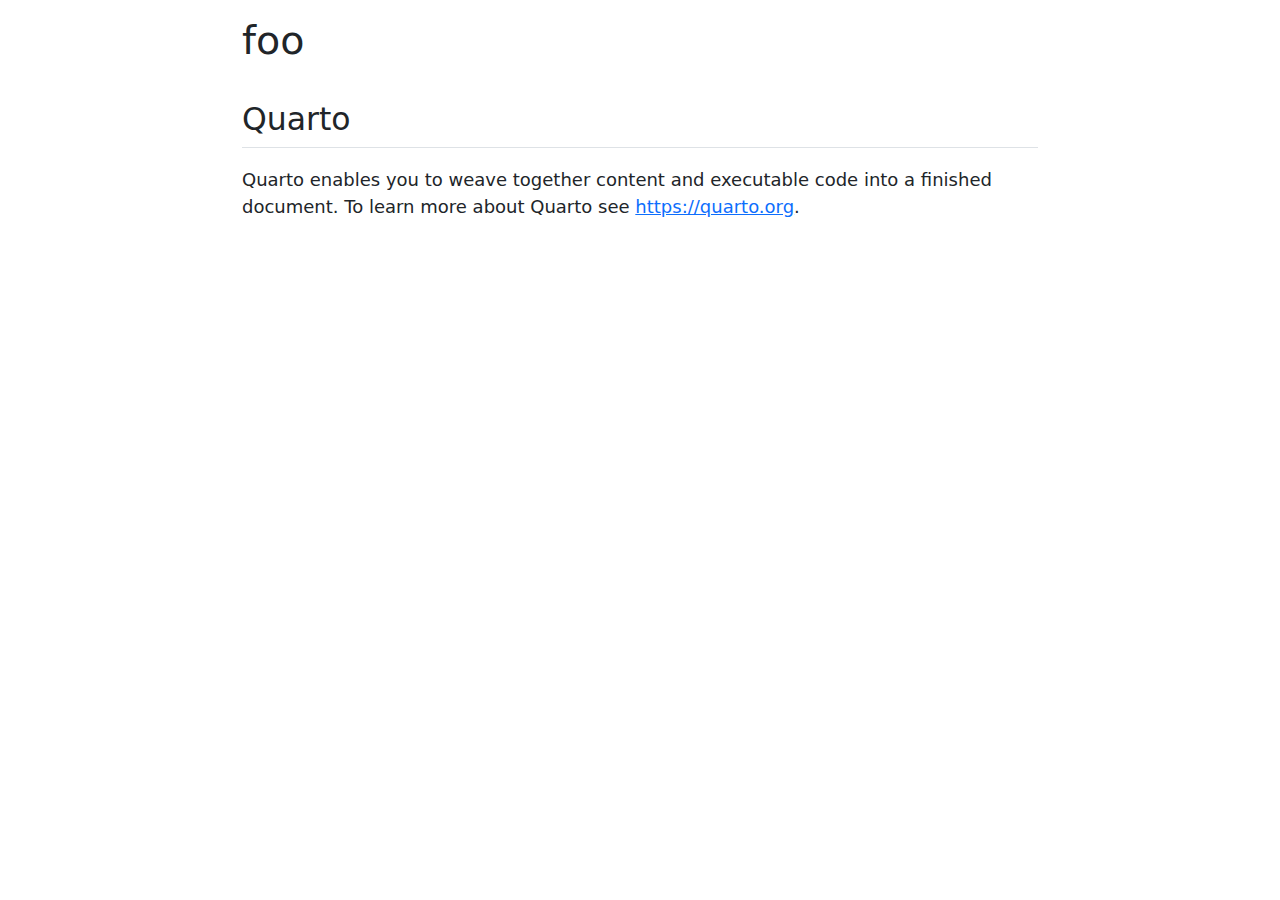
==== index.html @ ec4880fc "Built site for gh-pages" ====
<!DOCTYPE html>
<html xmlns="http://www.w3.org/1999/xhtml" lang="en" xml:lang="en"><head>

<meta charset="utf-8">
<meta name="generator" content="quarto-99.9.9">

<meta name="viewport" content="width=device-width, initial-scale=1.0, user-scalable=yes">


<title>foo</title>
<style>
code{white-space: pre-wrap;}
span.smallcaps{font-variant: small-caps;}
div.columns{display: flex; gap: min(4vw, 1.5em);}
div.column{flex: auto; overflow-x: auto;}
div.hanging-indent{margin-left: 1.5em; text-indent: -1.5em;}
ul.task-list{list-style: none;}
ul.task-list li input[type="checkbox"] {
  width: 0.8em;
  margin: 0 0.8em 0.2em -1.6em;
  vertical-align: middle;
}
</style>


<script src="foo_files/libs/clipboard/clipboard.min.js"></script>
<script src="foo_files/libs/quarto-html/quarto.js"></script>
<script src="foo_files/libs/quarto-html/popper.min.js"></script>
<script src="foo_files/libs/quarto-html/tippy.umd.min.js"></script>
<script src="foo_files/libs/quarto-html/anchor.min.js"></script>
<link href="foo_files/libs/quarto-html/tippy.css" rel="stylesheet">
<link href="foo_files/libs/quarto-html/quarto-syntax-highlighting.css" rel="stylesheet" id="quarto-text-highlighting-styles">
<script src="foo_files/libs/bootstrap/bootstrap.min.js"></script>
<link href="foo_files/libs/bootstrap/bootstrap-icons.css" rel="stylesheet">
<link href="foo_files/libs/bootstrap/bootstrap.min.css" rel="stylesheet" id="quarto-bootstrap" data-mode="light">


</head>

<body class="fullcontent">

<div id="quarto-content" class="page-columns page-rows-contents page-layout-article">

<main class="content" id="quarto-document-content">

<header id="title-block-header" class="quarto-title-block default">
<div class="quarto-title">
<h1 class="title">foo</h1>
</div>



<div class="quarto-title-meta">

    
  
    
  </div>
  

</header>

<section id="quarto" class="level2">
<h2 class="anchored" data-anchor-id="quarto">Quarto</h2>
<p>Quarto enables you to weave together content and executable code into a finished document. To learn more about Quarto see <a href="https://quarto.org" class="uri">https://quarto.org</a>.</p>
</section>

</main>
<!-- /main column -->
<script id="quarto-html-after-body" type="application/javascript">
window.document.addEventListener("DOMContentLoaded", function (event) {
  const toggleBodyColorMode = (bsSheetEl) => {
    const mode = bsSheetEl.getAttribute("data-mode");
    const bodyEl = window.document.querySelector("body");
    if (mode === "dark") {
      bodyEl.classList.add("quarto-dark");
      bodyEl.classList.remove("quarto-light");
    } else {
      bodyEl.classList.add("quarto-light");
      bodyEl.classList.remove("quarto-dark");
    }
  }
  const toggleBodyColorPrimary = () => {
    const bsSheetEl = window.document.querySelector("link#quarto-bootstrap");
    if (bsSheetEl) {
      toggleBodyColorMode(bsSheetEl);
    }
  }
  toggleBodyColorPrimary();  
  const icon = "";
  const anchorJS = new window.AnchorJS();
  anchorJS.options = {
    placement: 'right',
    icon: icon
  };
  anchorJS.add('.anchored');
  const clipboard = new window.ClipboardJS('.code-copy-button', {
    target: function(trigger) {
      return trigger.previousElementSibling;
    }
  });
  clipboard.on('success', function(e) {
    // button target
    const button = e.trigger;
    // don't keep focus
    button.blur();
    // flash "checked"
    button.classList.add('code-copy-button-checked');
    var currentTitle = button.getAttribute("title");
    button.setAttribute("title", "Copied!");
    let tooltip;
    if (window.bootstrap) {
      button.setAttribute("data-bs-toggle", "tooltip");
      button.setAttribute("data-bs-placement", "left");
      button.setAttribute("data-bs-title", "Copied!");
      tooltip = new bootstrap.Tooltip(button, 
        { trigger: "manual", 
          customClass: "code-copy-button-tooltip",
          offset: [0, -8]});
      tooltip.show();    
    }
    setTimeout(function() {
      if (tooltip) {
        tooltip.hide();
        button.removeAttribute("data-bs-title");
        button.removeAttribute("data-bs-toggle");
        button.removeAttribute("data-bs-placement");
      }
      button.setAttribute("title", currentTitle);
      button.classList.remove('code-copy-button-checked');
    }, 1000);
    // clear code selection
    e.clearSelection();
  });
  function tippyHover(el, contentFn) {
    const config = {
      allowHTML: true,
      content: contentFn,
      maxWidth: 500,
      delay: 100,
      arrow: false,
      appendTo: function(el) {
          return el.parentElement;
      },
      interactive: true,
      interactiveBorder: 10,
      theme: 'quarto',
      placement: 'bottom-start'
    };
    window.tippy(el, config); 
  }
  const noterefs = window.document.querySelectorAll('a[role="doc-noteref"]');
  for (var i=0; i<noterefs.length; i++) {
    const ref = noterefs[i];
    tippyHover(ref, function() {
      // use id or data attribute instead here
      let href = ref.getAttribute('data-footnote-href') || ref.getAttribute('href');
      try { href = new URL(href).hash; } catch {}
      const id = href.replace(/^#\/?/, "");
      const note = window.document.getElementById(id);
      return note.innerHTML;
    });
  }
      let selectedAnnoteEl;
      const selectorForAnnotation = ( cell, annotation) => {
        let cellAttr = 'data-code-cell="' + cell + '"';
        let lineAttr = 'data-code-annotation="' +  annotation + '"';
        const selector = 'span[' + cellAttr + '][' + lineAttr + ']';
        return selector;
      }
      const selectCodeLines = (annoteEl) => {
        const doc = window.document;
        const targetCell = annoteEl.getAttribute("data-target-cell");
        const targetAnnotation = annoteEl.getAttribute("data-target-annotation");
        const annoteSpan = window.document.querySelector(selectorForAnnotation(targetCell, targetAnnotation));
        const lines = annoteSpan.getAttribute("data-code-lines").split(",");
        const lineIds = lines.map((line) => {
          return targetCell + "-" + line;
        })
        let top = null;
        let height = null;
        let parent = null;
        if (lineIds.length > 0) {
            //compute the position of the single el (top and bottom and make a div)
            const el = window.document.getElementById(lineIds[0]);
            top = el.offsetTop;
            height = el.offsetHeight;
            parent = el.parentElement.parentElement;
          if (lineIds.length > 1) {
            const lastEl = window.document.getElementById(lineIds[lineIds.length - 1]);
            const bottom = lastEl.offsetTop + lastEl.offsetHeight;
            height = bottom - top;
          }
          if (top !== null && height !== null && parent !== null) {
            // cook up a div (if necessary) and position it 
            let div = window.document.getElementById("code-annotation-line-highlight");
            if (div === null) {
              div = window.document.createElement("div");
              div.setAttribute("id", "code-annotation-line-highlight");
              div.style.position = 'absolute';
              parent.appendChild(div);
            }
            div.style.top = top - 2 + "px";
            div.style.height = height + 4 + "px";
            let gutterDiv = window.document.getElementById("code-annotation-line-highlight-gutter");
            if (gutterDiv === null) {
              gutterDiv = window.document.createElement("div");
              gutterDiv.setAttribute("id", "code-annotation-line-highlight-gutter");
              gutterDiv.style.position = 'absolute';
              const codeCell = window.document.getElementById(targetCell);
              const gutter = codeCell.querySelector('.code-annotation-gutter');
              gutter.appendChild(gutterDiv);
            }
            gutterDiv.style.top = top - 2 + "px";
            gutterDiv.style.height = height + 4 + "px";
          }
          selectedAnnoteEl = annoteEl;
        }
      };
      const unselectCodeLines = () => {
        const elementsIds = ["code-annotation-line-highlight", "code-annotation-line-highlight-gutter"];
        elementsIds.forEach((elId) => {
          const div = window.document.getElementById(elId);
          if (div) {
            div.remove();
          }
        });
        selectedAnnoteEl = undefined;
      };
      // Attach click handler to the DT
      const annoteDls = window.document.querySelectorAll('dt[data-target-cell]');
      for (const annoteDlNode of annoteDls) {
        annoteDlNode.addEventListener('click', (event) => {
          const clickedEl = event.target;
          if (clickedEl !== selectedAnnoteEl) {
            unselectCodeLines();
            const activeEl = window.document.querySelector('dt[data-target-cell].code-annotation-active');
            if (activeEl) {
              activeEl.classList.remove('code-annotation-active');
            }
            selectCodeLines(clickedEl);
            clickedEl.classList.add('code-annotation-active');
          } else {
            // Unselect the line
            unselectCodeLines();
            clickedEl.classList.remove('code-annotation-active');
          }
        });
      }
  const findCites = (el) => {
    const parentEl = el.parentElement;
    if (parentEl) {
      const cites = parentEl.dataset.cites;
      if (cites) {
        return {
          el,
          cites: cites.split(' ')
        };
      } else {
        return findCites(el.parentElement)
      }
    } else {
      return undefined;
    }
  };
  var bibliorefs = window.document.querySelectorAll('a[role="doc-biblioref"]');
  for (var i=0; i<bibliorefs.length; i++) {
    const ref = bibliorefs[i];
    const citeInfo = findCites(ref);
    if (citeInfo) {
      tippyHover(citeInfo.el, function() {
        var popup = window.document.createElement('div');
        citeInfo.cites.forEach(function(cite) {
          var citeDiv = window.document.createElement('div');
          citeDiv.classList.add('hanging-indent');
          citeDiv.classList.add('csl-entry');
          var biblioDiv = window.document.getElementById('ref-' + cite);
          if (biblioDiv) {
            citeDiv.innerHTML = biblioDiv.innerHTML;
          }
          popup.appendChild(citeDiv);
        });
        return popup.innerHTML;
      });
    }
  }
});
</script>
</div> <!-- /content -->



</body></html>
---- foo_files/libs/quarto-html/tippy.css ----
.tippy-box[data-animation=fade][data-state=hidden]{opacity:0}[data-tippy-root]{max-width:calc(100vw - 10px)}.tippy-box{position:relative;background-color:#333;color:#fff;border-radius:4px;font-size:14px;line-height:1.4;white-space:normal;outline:0;transition-property:transform,visibility,opacity}.tippy-box[data-placement^=top]>.tippy-arrow{bottom:0}.tippy-box[data-placement^=top]>.tippy-arrow:before{bottom:-7px;left:0;border-width:8px 8px 0;border-top-color:initial;transform-origin:center top}.tippy-box[data-placement^=bottom]>.tippy-arrow{top:0}.tippy-box[data-placement^=bottom]>.tippy-arrow:before{top:-7px;left:0;border-width:0 8px 8px;border-bottom-color:initial;transform-origin:center bottom}.tippy-box[data-placement^=left]>.tippy-arrow{right:0}.tippy-box[data-placement^=left]>.tippy-arrow:before{border-width:8px 0 8px 8px;border-left-color:initial;right:-7px;transform-origin:center left}.tippy-box[data-placement^=right]>.tippy-arrow{left:0}.tippy-box[data-placement^=right]>.tippy-arrow:before{left:-7px;border-width:8px 8px 8px 0;border-right-color:initial;transform-origin:center right}.tippy-box[data-inertia][data-state=visible]{transition-timing-function:cubic-bezier(.54,1.5,.38,1.11)}.tippy-arrow{width:16px;height:16px;color:#333}.tippy-arrow:before{content:"";position:absolute;border-color:transparent;border-style:solid}.tippy-content{position:relative;padding:5px 9px;z-index:1}
---- foo_files/libs/quarto-html/quarto-syntax-highlighting.css ----
/* quarto syntax highlight colors */
:root {
  --quarto-hl-ot-color: #003B4F;
  --quarto-hl-at-color: #657422;
  --quarto-hl-ss-color: #20794D;
  --quarto-hl-an-color: #5E5E5E;
  --quarto-hl-fu-color: #4758AB;
  --quarto-hl-st-color: #20794D;
  --quarto-hl-cf-color: #003B4F;
  --quarto-hl-op-color: #5E5E5E;
  --quarto-hl-er-color: #AD0000;
  --quarto-hl-bn-color: #AD0000;
  --quarto-hl-al-color: #AD0000;
  --quarto-hl-va-color: #111111;
  --quarto-hl-bu-color: inherit;
  --quarto-hl-ex-color: inherit;
  --quarto-hl-pp-color: #AD0000;
  --quarto-hl-in-color: #5E5E5E;
  --quarto-hl-vs-color: #20794D;
  --quarto-hl-wa-color: #5E5E5E;
  --quarto-hl-do-color: #5E5E5E;
  --quarto-hl-im-color: #00769E;
  --quarto-hl-ch-color: #20794D;
  --quarto-hl-dt-color: #AD0000;
  --quarto-hl-fl-color: #AD0000;
  --quarto-hl-co-color: #5E5E5E;
  --quarto-hl-cv-color: #5E5E5E;
  --quarto-hl-cn-color: #8f5902;
  --quarto-hl-sc-color: #5E5E5E;
  --quarto-hl-dv-color: #AD0000;
  --quarto-hl-kw-color: #003B4F;
}

/* other quarto variables */
:root {
  --quarto-font-monospace: SFMono-Regular, Menlo, Monaco, Consolas, "Liberation Mono", "Courier New", monospace;
}

pre > code.sourceCode > span {
  color: #003B4F;
}

code span {
  color: #003B4F;
}

code.sourceCode > span {
  color: #003B4F;
}

div.sourceCode,
div.sourceCode pre.sourceCode {
  color: #003B4F;
}

code span.ot {
  color: #003B4F;
}

code span.at {
  color: #657422;
}

code span.ss {
  color: #20794D;
}

code span.an {
  color: #5E5E5E;
}

code span.fu {
  color: #4758AB;
}

code span.st {
  color: #20794D;
}

code span.cf {
  color: #003B4F;
}

code span.op {
  color: #5E5E5E;
}

code span.er {
  color: #AD0000;
}

code span.bn {
  color: #AD0000;
}

code span.al {
  color: #AD0000;
}

code span.va {
  color: #111111;
}

code span.pp {
  color: #AD0000;
}

code span.in {
  color: #5E5E5E;
}

code span.vs {
  color: #20794D;
}

code span.wa {
  color: #5E5E5E;
  font-style: italic;
}

code span.do {
  color: #5E5E5E;
  font-style: italic;
}

code span.im {
  color: #00769E;
}

code span.ch {
  color: #20794D;
}

code span.dt {
  color: #AD0000;
}

code span.fl {
  color: #AD0000;
}

code span.co {
  color: #5E5E5E;
}

code span.cv {
  color: #5E5E5E;
  font-style: italic;
}

code span.cn {
  color: #8f5902;
}

code span.sc {
  color: #5E5E5E;
}

code span.dv {
  color: #AD0000;
}

code span.kw {
  color: #003B4F;
}

.prevent-inlining {
  content: "</";
}

/*# sourceMappingURL=debc5d5d77c3f9108843748ff7464032.css.map */
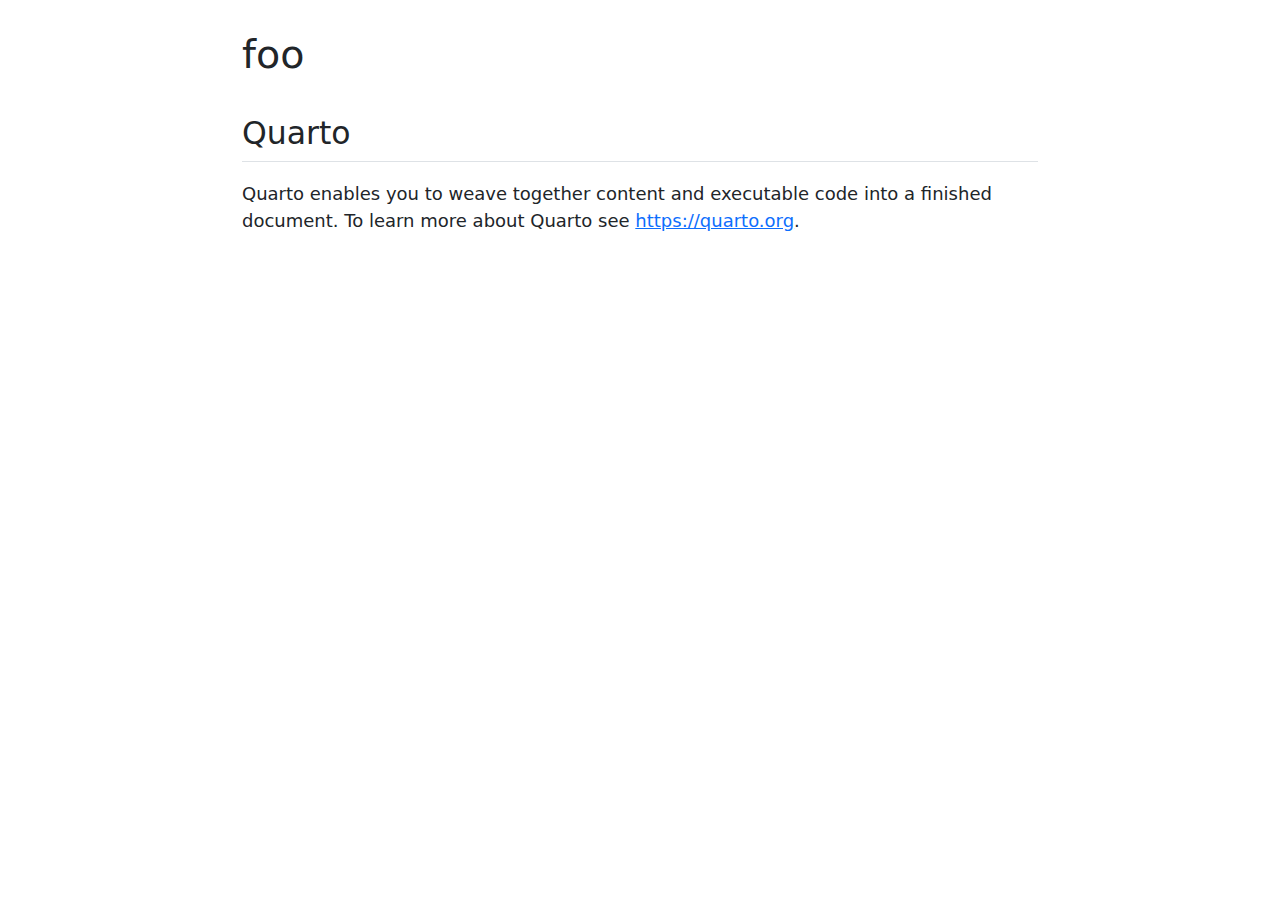
==== commit de4e4695: "Built site for gh-pages" ====
--- a/index.html
+++ b/index.html
@@ -1,293 +1,8 @@
-<!DOCTYPE html>
-<html xmlns="http://www.w3.org/1999/xhtml" lang="en" xml:lang="en"><head>
-
-<meta charset="utf-8">
-<meta name="generator" content="quarto-99.9.9">
-
-<meta name="viewport" content="width=device-width, initial-scale=1.0, user-scalable=yes">
-
-
-<title>foo</title>
-<style>
-code{white-space: pre-wrap;}
-span.smallcaps{font-variant: small-caps;}
-div.columns{display: flex; gap: min(4vw, 1.5em);}
-div.column{flex: auto; overflow-x: auto;}
-div.hanging-indent{margin-left: 1.5em; text-indent: -1.5em;}
-ul.task-list{list-style: none;}
-ul.task-list li input[type="checkbox"] {
-  width: 0.8em;
-  margin: 0 0.8em 0.2em -1.6em;
-  vertical-align: middle;
-}
-</style>
-
-
-<script src="foo_files/libs/clipboard/clipboard.min.js"></script>
-<script src="foo_files/libs/quarto-html/quarto.js"></script>
-<script src="foo_files/libs/quarto-html/popper.min.js"></script>
-<script src="foo_files/libs/quarto-html/tippy.umd.min.js"></script>
-<script src="foo_files/libs/quarto-html/anchor.min.js"></script>
-<link href="foo_files/libs/quarto-html/tippy.css" rel="stylesheet">
-<link href="foo_files/libs/quarto-html/quarto-syntax-highlighting.css" rel="stylesheet" id="quarto-text-highlighting-styles">
-<script src="foo_files/libs/bootstrap/bootstrap.min.js"></script>
-<link href="foo_files/libs/bootstrap/bootstrap-icons.css" rel="stylesheet">
-<link href="foo_files/libs/bootstrap/bootstrap.min.css" rel="stylesheet" id="quarto-bootstrap" data-mode="light">
-
-
-</head>
-
-<body class="fullcontent">
-
-<div id="quarto-content" class="page-columns page-rows-contents page-layout-article">
-
-<main class="content" id="quarto-document-content">
-
-<header id="title-block-header" class="quarto-title-block default">
-<div class="quarto-title">
-<h1 class="title">foo</h1>
-</div>
-
-
-
-<div class="quarto-title-meta">
-
-    
-  
-    
-  </div>
-  
-
-</header>
-
-<section id="quarto" class="level2">
-<h2 class="anchored" data-anchor-id="quarto">Quarto</h2>
-<p>Quarto enables you to weave together content and executable code into a finished document. To learn more about Quarto see <a href="https://quarto.org" class="uri">https://quarto.org</a>.</p>
-</section>
-
-</main>
-<!-- /main column -->
-<script id="quarto-html-after-body" type="application/javascript">
-window.document.addEventListener("DOMContentLoaded", function (event) {
-  const toggleBodyColorMode = (bsSheetEl) => {
-    const mode = bsSheetEl.getAttribute("data-mode");
-    const bodyEl = window.document.querySelector("body");
-    if (mode === "dark") {
-      bodyEl.classList.add("quarto-dark");
-      bodyEl.classList.remove("quarto-light");
-    } else {
-      bodyEl.classList.add("quarto-light");
-      bodyEl.classList.remove("quarto-dark");
-    }
-  }
-  const toggleBodyColorPrimary = () => {
-    const bsSheetEl = window.document.querySelector("link#quarto-bootstrap");
-    if (bsSheetEl) {
-      toggleBodyColorMode(bsSheetEl);
-    }
-  }
-  toggleBodyColorPrimary();  
-  const icon = "";
-  const anchorJS = new window.AnchorJS();
-  anchorJS.options = {
-    placement: 'right',
-    icon: icon
-  };
-  anchorJS.add('.anchored');
-  const clipboard = new window.ClipboardJS('.code-copy-button', {
-    target: function(trigger) {
-      return trigger.previousElementSibling;
-    }
-  });
-  clipboard.on('success', function(e) {
-    // button target
-    const button = e.trigger;
-    // don't keep focus
-    button.blur();
-    // flash "checked"
-    button.classList.add('code-copy-button-checked');
-    var currentTitle = button.getAttribute("title");
-    button.setAttribute("title", "Copied!");
-    let tooltip;
-    if (window.bootstrap) {
-      button.setAttribute("data-bs-toggle", "tooltip");
-      button.setAttribute("data-bs-placement", "left");
-      button.setAttribute("data-bs-title", "Copied!");
-      tooltip = new bootstrap.Tooltip(button, 
-        { trigger: "manual", 
-          customClass: "code-copy-button-tooltip",
-          offset: [0, -8]});
-      tooltip.show();    
-    }
-    setTimeout(function() {
-      if (tooltip) {
-        tooltip.hide();
-        button.removeAttribute("data-bs-title");
-        button.removeAttribute("data-bs-toggle");
-        button.removeAttribute("data-bs-placement");
-      }
-      button.setAttribute("title", currentTitle);
-      button.classList.remove('code-copy-button-checked');
-    }, 1000);
-    // clear code selection
-    e.clearSelection();
-  });
-  function tippyHover(el, contentFn) {
-    const config = {
-      allowHTML: true,
-      content: contentFn,
-      maxWidth: 500,
-      delay: 100,
-      arrow: false,
-      appendTo: function(el) {
-          return el.parentElement;
-      },
-      interactive: true,
-      interactiveBorder: 10,
-      theme: 'quarto',
-      placement: 'bottom-start'
-    };
-    window.tippy(el, config); 
-  }
-  const noterefs = window.document.querySelectorAll('a[role="doc-noteref"]');
-  for (var i=0; i<noterefs.length; i++) {
-    const ref = noterefs[i];
-    tippyHover(ref, function() {
-      // use id or data attribute instead here
-      let href = ref.getAttribute('data-footnote-href') || ref.getAttribute('href');
-      try { href = new URL(href).hash; } catch {}
-      const id = href.replace(/^#\/?/, "");
-      const note = window.document.getElementById(id);
-      return note.innerHTML;
-    });
-  }
-      let selectedAnnoteEl;
-      const selectorForAnnotation = ( cell, annotation) => {
-        let cellAttr = 'data-code-cell="' + cell + '"';
-        let lineAttr = 'data-code-annotation="' +  annotation + '"';
-        const selector = 'span[' + cellAttr + '][' + lineAttr + ']';
-        return selector;
-      }
-      const selectCodeLines = (annoteEl) => {
-        const doc = window.document;
-        const targetCell = annoteEl.getAttribute("data-target-cell");
-        const targetAnnotation = annoteEl.getAttribute("data-target-annotation");
-        const annoteSpan = window.document.querySelector(selectorForAnnotation(targetCell, targetAnnotation));
-        const lines = annoteSpan.getAttribute("data-code-lines").split(",");
-        const lineIds = lines.map((line) => {
-          return targetCell + "-" + line;
-        })
-        let top = null;
-        let height = null;
-        let parent = null;
-        if (lineIds.length > 0) {
-            //compute the position of the single el (top and bottom and make a div)
-            const el = window.document.getElementById(lineIds[0]);
-            top = el.offsetTop;
-            height = el.offsetHeight;
-            parent = el.parentElement.parentElement;
-          if (lineIds.length > 1) {
-            const lastEl = window.document.getElementById(lineIds[lineIds.length - 1]);
-            const bottom = lastEl.offsetTop + lastEl.offsetHeight;
-            height = bottom - top;
-          }
-          if (top !== null && height !== null && parent !== null) {
-            // cook up a div (if necessary) and position it 
-            let div = window.document.getElementById("code-annotation-line-highlight");
-            if (div === null) {
-              div = window.document.createElement("div");
-              div.setAttribute("id", "code-annotation-line-highlight");
-              div.style.position = 'absolute';
-              parent.appendChild(div);
-            }
-            div.style.top = top - 2 + "px";
-            div.style.height = height + 4 + "px";
-            let gutterDiv = window.document.getElementById("code-annotation-line-highlight-gutter");
-            if (gutterDiv === null) {
-              gutterDiv = window.document.createElement("div");
-              gutterDiv.setAttribute("id", "code-annotation-line-highlight-gutter");
-              gutterDiv.style.position = 'absolute';
-              const codeCell = window.document.getElementById(targetCell);
-              const gutter = codeCell.querySelector('.code-annotation-gutter');
-              gutter.appendChild(gutterDiv);
-            }
-            gutterDiv.style.top = top - 2 + "px";
-            gutterDiv.style.height = height + 4 + "px";
-          }
-          selectedAnnoteEl = annoteEl;
-        }
-      };
-      const unselectCodeLines = () => {
-        const elementsIds = ["code-annotation-line-highlight", "code-annotation-line-highlight-gutter"];
-        elementsIds.forEach((elId) => {
-          const div = window.document.getElementById(elId);
-          if (div) {
-            div.remove();
-          }
-        });
-        selectedAnnoteEl = undefined;
-      };
-      // Attach click handler to the DT
-      const annoteDls = window.document.querySelectorAll('dt[data-target-cell]');
-      for (const annoteDlNode of annoteDls) {
-        annoteDlNode.addEventListener('click', (event) => {
-          const clickedEl = event.target;
-          if (clickedEl !== selectedAnnoteEl) {
-            unselectCodeLines();
-            const activeEl = window.document.querySelector('dt[data-target-cell].code-annotation-active');
-            if (activeEl) {
-              activeEl.classList.remove('code-annotation-active');
-            }
-            selectCodeLines(clickedEl);
-            clickedEl.classList.add('code-annotation-active');
-          } else {
-            // Unselect the line
-            unselectCodeLines();
-            clickedEl.classList.remove('code-annotation-active');
-          }
-        });
-      }
-  const findCites = (el) => {
-    const parentEl = el.parentElement;
-    if (parentEl) {
-      const cites = parentEl.dataset.cites;
-      if (cites) {
-        return {
-          el,
-          cites: cites.split(' ')
-        };
-      } else {
-        return findCites(el.parentElement)
-      }
-    } else {
-      return undefined;
-    }
-  };
-  var bibliorefs = window.document.querySelectorAll('a[role="doc-biblioref"]');
-  for (var i=0; i<bibliorefs.length; i++) {
-    const ref = bibliorefs[i];
-    const citeInfo = findCites(ref);
-    if (citeInfo) {
-      tippyHover(citeInfo.el, function() {
-        var popup = window.document.createElement('div');
-        citeInfo.cites.forEach(function(cite) {
-          var citeDiv = window.document.createElement('div');
-          citeDiv.classList.add('hanging-indent');
-          citeDiv.classList.add('csl-entry');
-          var biblioDiv = window.document.getElementById('ref-' + cite);
-          if (biblioDiv) {
-            citeDiv.innerHTML = biblioDiv.innerHTML;
-          }
-          popup.appendChild(citeDiv);
-        });
-        return popup.innerHTML;
-      });
-    }
-  }
-});
-</script>
-</div> <!-- /content -->
-
-
-
-</body></html>+<html xmlns="http://www.w3.org/1999/xhtml">    
+  <head>      
+    <title>Redirect to foo.html</title>      
+    <meta http-equiv="refresh" content="0;URL='foo.html'" />    
+  </head>    
+  <body> 
+  </body>  
+</html>     
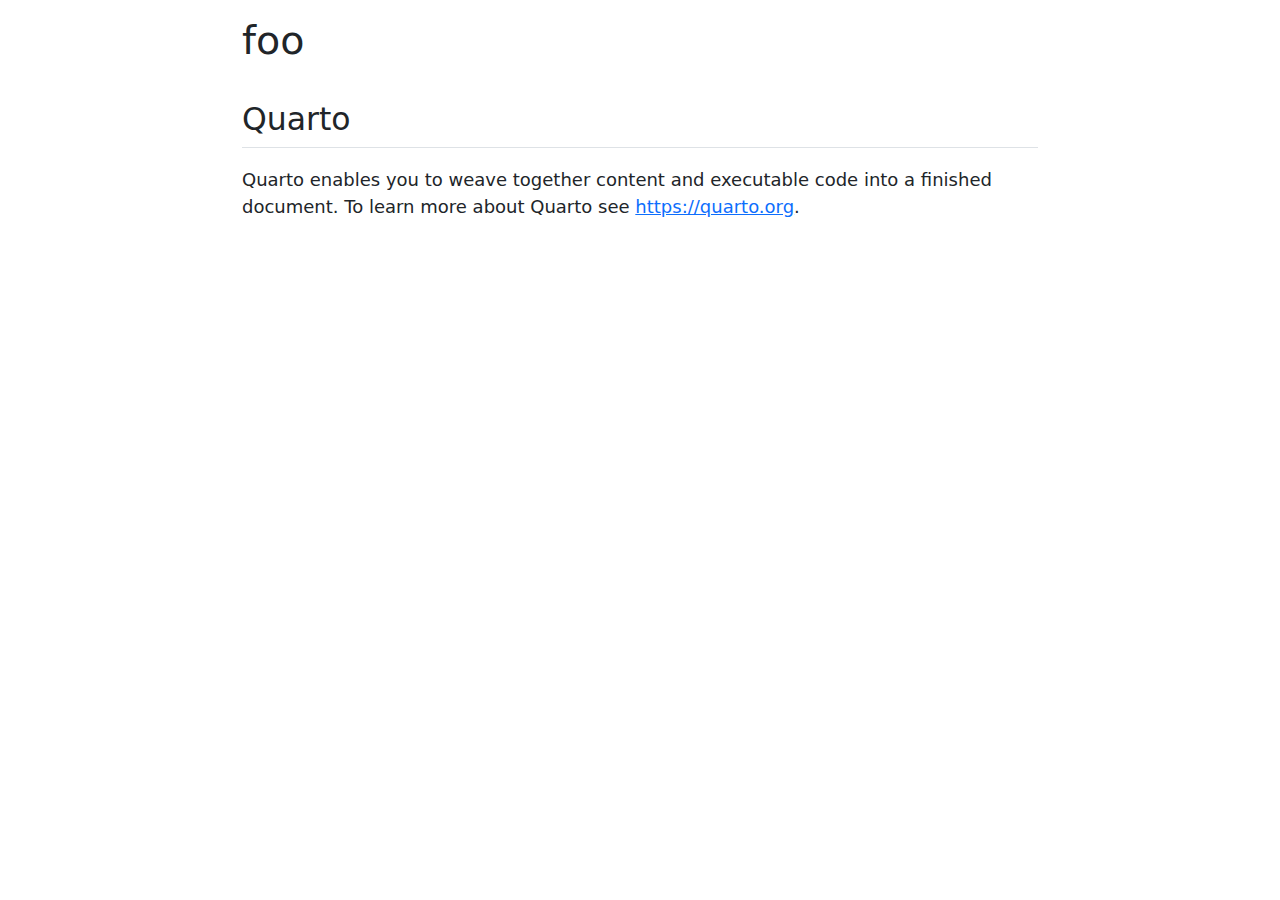
==== commit 46818457: "Built site for gh-pages" ====
--- a/index.html
+++ b/index.html
@@ -1,8 +1,293 @@
-<html xmlns="http://www.w3.org/1999/xhtml">    
-  <head>      
-    <title>Redirect to foo.html</title>      
-    <meta http-equiv="refresh" content="0;URL='foo.html'" />    
-  </head>    
-  <body> 
-  </body>  
-</html>     
+<!DOCTYPE html>
+<html xmlns="http://www.w3.org/1999/xhtml" lang="en" xml:lang="en"><head>
+
+<meta charset="utf-8">
+<meta name="generator" content="quarto-99.9.9">
+
+<meta name="viewport" content="width=device-width, initial-scale=1.0, user-scalable=yes">
+
+
+<title>foo</title>
+<style>
+code{white-space: pre-wrap;}
+span.smallcaps{font-variant: small-caps;}
+div.columns{display: flex; gap: min(4vw, 1.5em);}
+div.column{flex: auto; overflow-x: auto;}
+div.hanging-indent{margin-left: 1.5em; text-indent: -1.5em;}
+ul.task-list{list-style: none;}
+ul.task-list li input[type="checkbox"] {
+  width: 0.8em;
+  margin: 0 0.8em 0.2em -1.6em;
+  vertical-align: middle;
+}
+</style>
+
+
+<script src="foo_files/libs/clipboard/clipboard.min.js"></script>
+<script src="foo_files/libs/quarto-html/quarto.js"></script>
+<script src="foo_files/libs/quarto-html/popper.min.js"></script>
+<script src="foo_files/libs/quarto-html/tippy.umd.min.js"></script>
+<script src="foo_files/libs/quarto-html/anchor.min.js"></script>
+<link href="foo_files/libs/quarto-html/tippy.css" rel="stylesheet">
+<link href="foo_files/libs/quarto-html/quarto-syntax-highlighting.css" rel="stylesheet" id="quarto-text-highlighting-styles">
+<script src="foo_files/libs/bootstrap/bootstrap.min.js"></script>
+<link href="foo_files/libs/bootstrap/bootstrap-icons.css" rel="stylesheet">
+<link href="foo_files/libs/bootstrap/bootstrap.min.css" rel="stylesheet" id="quarto-bootstrap" data-mode="light">
+
+
+</head>
+
+<body class="fullcontent">
+
+<div id="quarto-content" class="page-columns page-rows-contents page-layout-article">
+
+<main class="content" id="quarto-document-content">
+
+<header id="title-block-header" class="quarto-title-block default">
+<div class="quarto-title">
+<h1 class="title">foo</h1>
+</div>
+
+
+
+<div class="quarto-title-meta">
+
+    
+  
+    
+  </div>
+  
+
+</header>
+
+<section id="quarto" class="level2">
+<h2 class="anchored" data-anchor-id="quarto">Quarto</h2>
+<p>Quarto enables you to weave together content and executable code into a finished document. To learn more about Quarto see <a href="https://quarto.org" class="uri">https://quarto.org</a>.</p>
+</section>
+
+</main>
+<!-- /main column -->
+<script id="quarto-html-after-body" type="application/javascript">
+window.document.addEventListener("DOMContentLoaded", function (event) {
+  const toggleBodyColorMode = (bsSheetEl) => {
+    const mode = bsSheetEl.getAttribute("data-mode");
+    const bodyEl = window.document.querySelector("body");
+    if (mode === "dark") {
+      bodyEl.classList.add("quarto-dark");
+      bodyEl.classList.remove("quarto-light");
+    } else {
+      bodyEl.classList.add("quarto-light");
+      bodyEl.classList.remove("quarto-dark");
+    }
+  }
+  const toggleBodyColorPrimary = () => {
+    const bsSheetEl = window.document.querySelector("link#quarto-bootstrap");
+    if (bsSheetEl) {
+      toggleBodyColorMode(bsSheetEl);
+    }
+  }
+  toggleBodyColorPrimary();  
+  const icon = "";
+  const anchorJS = new window.AnchorJS();
+  anchorJS.options = {
+    placement: 'right',
+    icon: icon
+  };
+  anchorJS.add('.anchored');
+  const clipboard = new window.ClipboardJS('.code-copy-button', {
+    target: function(trigger) {
+      return trigger.previousElementSibling;
+    }
+  });
+  clipboard.on('success', function(e) {
+    // button target
+    const button = e.trigger;
+    // don't keep focus
+    button.blur();
+    // flash "checked"
+    button.classList.add('code-copy-button-checked');
+    var currentTitle = button.getAttribute("title");
+    button.setAttribute("title", "Copied!");
+    let tooltip;
+    if (window.bootstrap) {
+      button.setAttribute("data-bs-toggle", "tooltip");
+      button.setAttribute("data-bs-placement", "left");
+      button.setAttribute("data-bs-title", "Copied!");
+      tooltip = new bootstrap.Tooltip(button, 
+        { trigger: "manual", 
+          customClass: "code-copy-button-tooltip",
+          offset: [0, -8]});
+      tooltip.show();    
+    }
+    setTimeout(function() {
+      if (tooltip) {
+        tooltip.hide();
+        button.removeAttribute("data-bs-title");
+        button.removeAttribute("data-bs-toggle");
+        button.removeAttribute("data-bs-placement");
+      }
+      button.setAttribute("title", currentTitle);
+      button.classList.remove('code-copy-button-checked');
+    }, 1000);
+    // clear code selection
+    e.clearSelection();
+  });
+  function tippyHover(el, contentFn) {
+    const config = {
+      allowHTML: true,
+      content: contentFn,
+      maxWidth: 500,
+      delay: 100,
+      arrow: false,
+      appendTo: function(el) {
+          return el.parentElement;
+      },
+      interactive: true,
+      interactiveBorder: 10,
+      theme: 'quarto',
+      placement: 'bottom-start'
+    };
+    window.tippy(el, config); 
+  }
+  const noterefs = window.document.querySelectorAll('a[role="doc-noteref"]');
+  for (var i=0; i<noterefs.length; i++) {
+    const ref = noterefs[i];
+    tippyHover(ref, function() {
+      // use id or data attribute instead here
+      let href = ref.getAttribute('data-footnote-href') || ref.getAttribute('href');
+      try { href = new URL(href).hash; } catch {}
+      const id = href.replace(/^#\/?/, "");
+      const note = window.document.getElementById(id);
+      return note.innerHTML;
+    });
+  }
+      let selectedAnnoteEl;
+      const selectorForAnnotation = ( cell, annotation) => {
+        let cellAttr = 'data-code-cell="' + cell + '"';
+        let lineAttr = 'data-code-annotation="' +  annotation + '"';
+        const selector = 'span[' + cellAttr + '][' + lineAttr + ']';
+        return selector;
+      }
+      const selectCodeLines = (annoteEl) => {
+        const doc = window.document;
+        const targetCell = annoteEl.getAttribute("data-target-cell");
+        const targetAnnotation = annoteEl.getAttribute("data-target-annotation");
+        const annoteSpan = window.document.querySelector(selectorForAnnotation(targetCell, targetAnnotation));
+        const lines = annoteSpan.getAttribute("data-code-lines").split(",");
+        const lineIds = lines.map((line) => {
+          return targetCell + "-" + line;
+        })
+        let top = null;
+        let height = null;
+        let parent = null;
+        if (lineIds.length > 0) {
+            //compute the position of the single el (top and bottom and make a div)
+            const el = window.document.getElementById(lineIds[0]);
+            top = el.offsetTop;
+            height = el.offsetHeight;
+            parent = el.parentElement.parentElement;
+          if (lineIds.length > 1) {
+            const lastEl = window.document.getElementById(lineIds[lineIds.length - 1]);
+            const bottom = lastEl.offsetTop + lastEl.offsetHeight;
+            height = bottom - top;
+          }
+          if (top !== null && height !== null && parent !== null) {
+            // cook up a div (if necessary) and position it 
+            let div = window.document.getElementById("code-annotation-line-highlight");
+            if (div === null) {
+              div = window.document.createElement("div");
+              div.setAttribute("id", "code-annotation-line-highlight");
+              div.style.position = 'absolute';
+              parent.appendChild(div);
+            }
+            div.style.top = top - 2 + "px";
+            div.style.height = height + 4 + "px";
+            let gutterDiv = window.document.getElementById("code-annotation-line-highlight-gutter");
+            if (gutterDiv === null) {
+              gutterDiv = window.document.createElement("div");
+              gutterDiv.setAttribute("id", "code-annotation-line-highlight-gutter");
+              gutterDiv.style.position = 'absolute';
+              const codeCell = window.document.getElementById(targetCell);
+              const gutter = codeCell.querySelector('.code-annotation-gutter');
+              gutter.appendChild(gutterDiv);
+            }
+            gutterDiv.style.top = top - 2 + "px";
+            gutterDiv.style.height = height + 4 + "px";
+          }
+          selectedAnnoteEl = annoteEl;
+        }
+      };
+      const unselectCodeLines = () => {
+        const elementsIds = ["code-annotation-line-highlight", "code-annotation-line-highlight-gutter"];
+        elementsIds.forEach((elId) => {
+          const div = window.document.getElementById(elId);
+          if (div) {
+            div.remove();
+          }
+        });
+        selectedAnnoteEl = undefined;
+      };
+      // Attach click handler to the DT
+      const annoteDls = window.document.querySelectorAll('dt[data-target-cell]');
+      for (const annoteDlNode of annoteDls) {
+        annoteDlNode.addEventListener('click', (event) => {
+          const clickedEl = event.target;
+          if (clickedEl !== selectedAnnoteEl) {
+            unselectCodeLines();
+            const activeEl = window.document.querySelector('dt[data-target-cell].code-annotation-active');
+            if (activeEl) {
+              activeEl.classList.remove('code-annotation-active');
+            }
+            selectCodeLines(clickedEl);
+            clickedEl.classList.add('code-annotation-active');
+          } else {
+            // Unselect the line
+            unselectCodeLines();
+            clickedEl.classList.remove('code-annotation-active');
+          }
+        });
+      }
+  const findCites = (el) => {
+    const parentEl = el.parentElement;
+    if (parentEl) {
+      const cites = parentEl.dataset.cites;
+      if (cites) {
+        return {
+          el,
+          cites: cites.split(' ')
+        };
+      } else {
+        return findCites(el.parentElement)
+      }
+    } else {
+      return undefined;
+    }
+  };
+  var bibliorefs = window.document.querySelectorAll('a[role="doc-biblioref"]');
+  for (var i=0; i<bibliorefs.length; i++) {
+    const ref = bibliorefs[i];
+    const citeInfo = findCites(ref);
+    if (citeInfo) {
+      tippyHover(citeInfo.el, function() {
+        var popup = window.document.createElement('div');
+        citeInfo.cites.forEach(function(cite) {
+          var citeDiv = window.document.createElement('div');
+          citeDiv.classList.add('hanging-indent');
+          citeDiv.classList.add('csl-entry');
+          var biblioDiv = window.document.getElementById('ref-' + cite);
+          if (biblioDiv) {
+            citeDiv.innerHTML = biblioDiv.innerHTML;
+          }
+          popup.appendChild(citeDiv);
+        });
+        return popup.innerHTML;
+      });
+    }
+  }
+});
+</script>
+</div> <!-- /content -->
+
+
+
+</body></html>--- a/foo_files/libs/quarto-html/tippy.css
+++ b/foo_files/libs/quarto-html/tippy.css
@@ -0,0 +1 @@
+.tippy-box[data-animation=fade][data-state=hidden]{opacity:0}[data-tippy-root]{max-width:calc(100vw - 10px)}.tippy-box{position:relative;background-color:#333;color:#fff;border-radius:4px;font-size:14px;line-height:1.4;white-space:normal;outline:0;transition-property:transform,visibility,opacity}.tippy-box[data-placement^=top]>.tippy-arrow{bottom:0}.tippy-box[data-placement^=top]>.tippy-arrow:before{bottom:-7px;left:0;border-width:8px 8px 0;border-top-color:initial;transform-origin:center top}.tippy-box[data-placement^=bottom]>.tippy-arrow{top:0}.tippy-box[data-placement^=bottom]>.tippy-arrow:before{top:-7px;left:0;border-width:0 8px 8px;border-bottom-color:initial;transform-origin:center bottom}.tippy-box[data-placement^=left]>.tippy-arrow{right:0}.tippy-box[data-placement^=left]>.tippy-arrow:before{border-width:8px 0 8px 8px;border-left-color:initial;right:-7px;transform-origin:center left}.tippy-box[data-placement^=right]>.tippy-arrow{left:0}.tippy-box[data-placement^=right]>.tippy-arrow:before{left:-7px;border-width:8px 8px 8px 0;border-right-color:initial;transform-origin:center right}.tippy-box[data-inertia][data-state=visible]{transition-timing-function:cubic-bezier(.54,1.5,.38,1.11)}.tippy-arrow{width:16px;height:16px;color:#333}.tippy-arrow:before{content:"";position:absolute;border-color:transparent;border-style:solid}.tippy-content{position:relative;padding:5px 9px;z-index:1}--- a/foo_files/libs/quarto-html/quarto-syntax-highlighting.css
+++ b/foo_files/libs/quarto-html/quarto-syntax-highlighting.css
@@ -0,0 +1,171 @@
+/* quarto syntax highlight colors */
+:root {
+  --quarto-hl-ot-color: #003B4F;
+  --quarto-hl-at-color: #657422;
+  --quarto-hl-ss-color: #20794D;
+  --quarto-hl-an-color: #5E5E5E;
+  --quarto-hl-fu-color: #4758AB;
+  --quarto-hl-st-color: #20794D;
+  --quarto-hl-cf-color: #003B4F;
+  --quarto-hl-op-color: #5E5E5E;
+  --quarto-hl-er-color: #AD0000;
+  --quarto-hl-bn-color: #AD0000;
+  --quarto-hl-al-color: #AD0000;
+  --quarto-hl-va-color: #111111;
+  --quarto-hl-bu-color: inherit;
+  --quarto-hl-ex-color: inherit;
+  --quarto-hl-pp-color: #AD0000;
+  --quarto-hl-in-color: #5E5E5E;
+  --quarto-hl-vs-color: #20794D;
+  --quarto-hl-wa-color: #5E5E5E;
+  --quarto-hl-do-color: #5E5E5E;
+  --quarto-hl-im-color: #00769E;
+  --quarto-hl-ch-color: #20794D;
+  --quarto-hl-dt-color: #AD0000;
+  --quarto-hl-fl-color: #AD0000;
+  --quarto-hl-co-color: #5E5E5E;
+  --quarto-hl-cv-color: #5E5E5E;
+  --quarto-hl-cn-color: #8f5902;
+  --quarto-hl-sc-color: #5E5E5E;
+  --quarto-hl-dv-color: #AD0000;
+  --quarto-hl-kw-color: #003B4F;
+}
+
+/* other quarto variables */
+:root {
+  --quarto-font-monospace: SFMono-Regular, Menlo, Monaco, Consolas, "Liberation Mono", "Courier New", monospace;
+}
+
+pre > code.sourceCode > span {
+  color: #003B4F;
+}
+
+code span {
+  color: #003B4F;
+}
+
+code.sourceCode > span {
+  color: #003B4F;
+}
+
+div.sourceCode,
+div.sourceCode pre.sourceCode {
+  color: #003B4F;
+}
+
+code span.ot {
+  color: #003B4F;
+}
+
+code span.at {
+  color: #657422;
+}
+
+code span.ss {
+  color: #20794D;
+}
+
+code span.an {
+  color: #5E5E5E;
+}
+
+code span.fu {
+  color: #4758AB;
+}
+
+code span.st {
+  color: #20794D;
+}
+
+code span.cf {
+  color: #003B4F;
+}
+
+code span.op {
+  color: #5E5E5E;
+}
+
+code span.er {
+  color: #AD0000;
+}
+
+code span.bn {
+  color: #AD0000;
+}
+
+code span.al {
+  color: #AD0000;
+}
+
+code span.va {
+  color: #111111;
+}
+
+code span.pp {
+  color: #AD0000;
+}
+
+code span.in {
+  color: #5E5E5E;
+}
+
+code span.vs {
+  color: #20794D;
+}
+
+code span.wa {
+  color: #5E5E5E;
+  font-style: italic;
+}
+
+code span.do {
+  color: #5E5E5E;
+  font-style: italic;
+}
+
+code span.im {
+  color: #00769E;
+}
+
+code span.ch {
+  color: #20794D;
+}
+
+code span.dt {
+  color: #AD0000;
+}
+
+code span.fl {
+  color: #AD0000;
+}
+
+code span.co {
+  color: #5E5E5E;
+}
+
+code span.cv {
+  color: #5E5E5E;
+  font-style: italic;
+}
+
+code span.cn {
+  color: #8f5902;
+}
+
+code span.sc {
+  color: #5E5E5E;
+}
+
+code span.dv {
+  color: #AD0000;
+}
+
+code span.kw {
+  color: #003B4F;
+}
+
+.prevent-inlining {
+  content: "</";
+}
+
+/*# sourceMappingURL=debc5d5d77c3f9108843748ff7464032.css.map */
